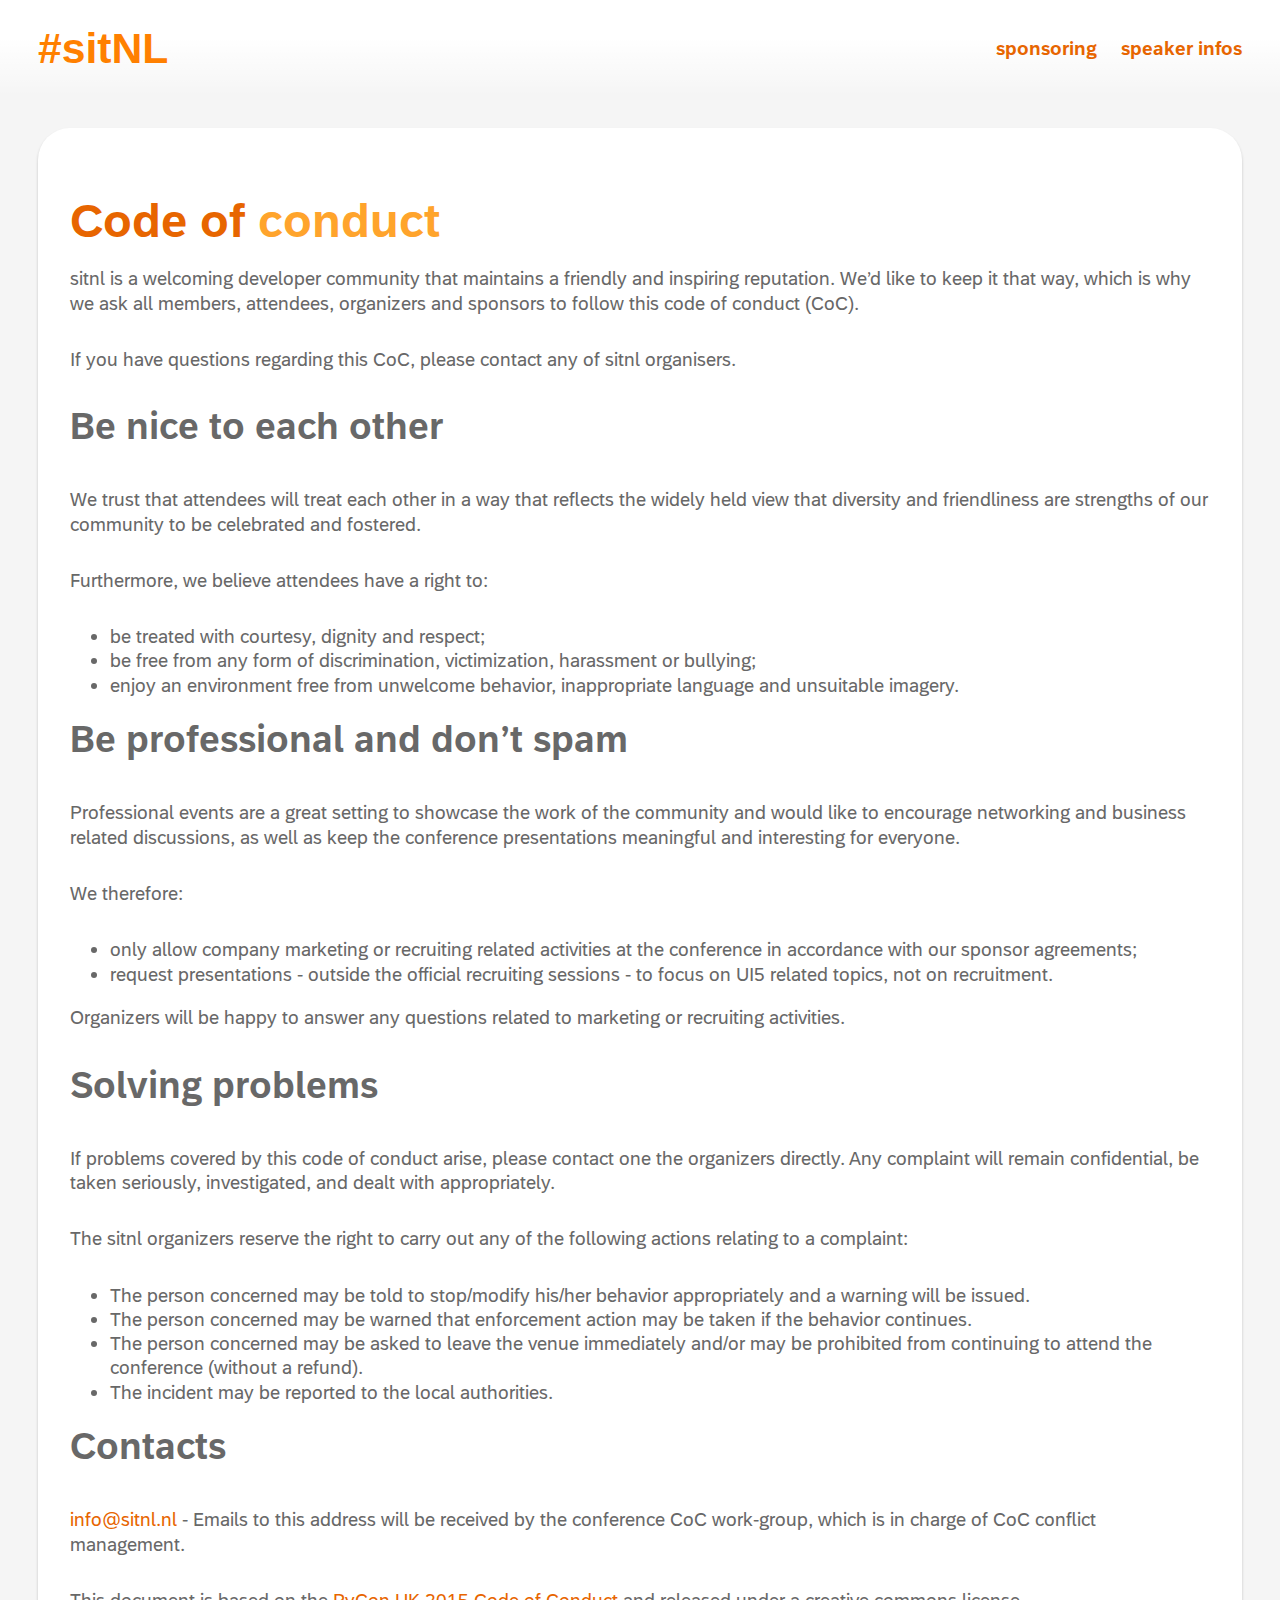
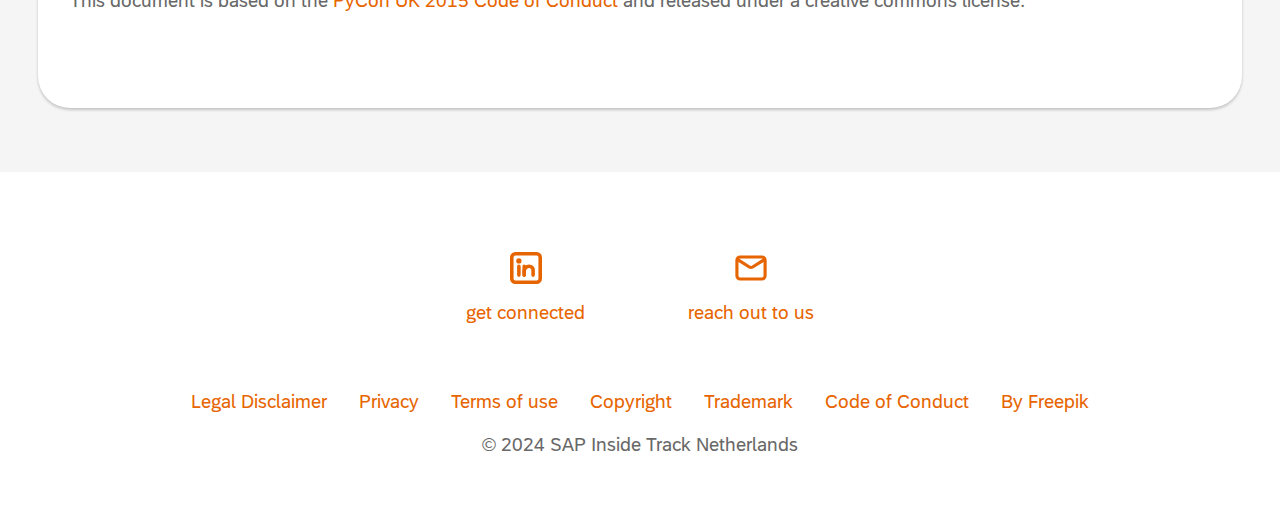
==== codeofconduct.html @ f1d2499f "Initial #sitNL version" ====
<!DOCTYPE html>
<html lang="en">

<head>
  <meta charset="utf-8" />
  <meta name="viewport" content="width=device-width, initial-scale=1" />
  <title>Code of Conduct - SAP Inside Track Netherlands 2024</title>
  <meta name="description"
    content="#sitNL is a Dutch community event where SAP users and enthusiasts gather to share knowledge and experiences about SAP technologies" />
  <meta name="keywords"
    content="sap, technology, development, bi, data management, integration, extensions, datasphere, sap build, abap, cap, ui5" />
  <meta name="robots" content="index, follow" />
  <meta name="author" content="SAP SE" />
  <meta property="twitter:card" content="summary" />
  <meta property="twitter:url" content="https://sitnl.nl/" />
  <meta property="twitter:title" content="SAP Inside Track Netherlands 2024" />
  <meta property="twitter:description"
    content="#sitNL is a Dutch community event where SAP users and enthusiasts gather to share knowledge and experiences about SAP technologies" />
  <meta property="twitter:image" content="https://sitnl.nl/images/share.png" />
  <meta property="og:title" content="#sitNL - November 16th, 2024" />
  <meta property="og:description"
    content="#sitNL is a Dutch community event where SAP users and enthusiasts gather to share knowledge and experiences about SAP technologies" />
  <meta property="og:image" content="https://sitnl.nl/images/share.png" />
  <link rel="apple-touch-icon" href="images/apple-touch-icon.png" />
  <link rel="icon" type="image/svg+xml" href="images/logo.svg" />
  <link rel="icon" sizes="any" href="images/android-chrome-192x192.png" />

  <link rel="stylesheet" href="./css/common.css" />
  <link rel="stylesheet" href="./css/modules.css" />
</head>

<body>
  <header class="sitnl-site-head sitnl-site-head--collapsed">
    <div class="sitnl-wrap">
      <nav class="sitnl-nav" aria-label="Main navigation">
        <ul>
          <li>
            <a href="index.html" class="" aria-label="Home">
              <span class="sr-only">Link to Home Page</span>
              <svg xmlns="http://www.w3.org/2000/svg" fill="none" class="sitnl-logo" viewBox="0 0 195 48" aria-hidden="true">
                <text style="fill: rgb(255, 128, 0); font-family: Arial, sans-serif; font-size: 64px; font-weight: 700; white-space: pre;" x="0" y="46.871">#sitNL</text>
              </svg>
            </a>
          </li>
          <li>
            <a href="sponsors.html">sponsoring</a>
          </li>
          <li>
            <a href="speakerinfo.html">speaker infos</a>
          </li>
        </ul>
      </nav>

    </div>
  </header>

  <main>
    <article>
      <div class="sitnl-wrap">
        <div class="sitnl-box sitnl-box--text">
          <h2>
            <span>Code of</span> conduct
          </h2>

          <p>sitnl is a welcoming developer community that maintains a friendly and inspiring reputation.
            We’d like to keep it that way, which is why we ask all members, attendees, organizers and sponsors
            to follow this code of conduct (CoC).</p>

          <p>If you have questions regarding this CoC, please contact any of sitnl organisers.</p>

          <h3>Be nice to each other</h3>

          <p>We trust that attendees will treat each other in a way that reflects the widely held view that diversity and
            friendliness are strengths of our community to be celebrated and fostered.</p>

          <p>Furthermore, we believe attendees have a right to:</p>

          <ul>
            <li>be treated with courtesy, dignity and respect;</li>
            <li>be free from any form of discrimination, victimization, harassment or bullying;</li>
            <li>enjoy an environment free from unwelcome behavior, inappropriate language and unsuitable imagery.</li>
          </ul>

          <h3>Be professional and don’t spam</h3>

          <p>Professional events are a great setting to showcase the work of the community and would like to encourage
            networking and business related discussions, as well as keep the conference presentations meaningful and
            interesting for everyone.</p>

          <p>We therefore:</p>

          <ul>
            <li>only allow company marketing or recruiting related activities at the conference in accordance with our sponsor agreements;</li>
            <li>request presentations - outside the official recruiting sessions - to focus on UI5 related topics, not on recruitment.</li>
          </ul>

          <p>Organizers will be happy to answer any questions related to marketing or recruiting activities.</p>

          <h3>Solving problems</h3>

          <p>If problems covered by this code of conduct arise, please contact one the organizers directly. Any complaint
            will remain confidential, be taken seriously, investigated, and dealt with appropriately.</p>

          <p>The sitnl organizers reserve the right to carry out any of the following actions relating to a
            complaint:</p>

          <ul>
            <li>
              The person concerned may be told to stop/modify his/her behavior appropriately and a warning will be issued.
            </li>
            <li>
              The person concerned may be warned that enforcement action may be taken if the behavior continues.
            </li>
            <li>
              The person concerned may be asked to leave the venue immediately and/or may be prohibited from continuing to attend the conference (without a refund).
            </li>
            <li>
              The incident may be reported to the local authorities.
            </li>
          </ul>

          <h3>Contacts</h3>

          <p><a href="mailto:info@sitnl.nl?subject=[sitnl 2024] CoC Question" class="sitnl-dark-bgrd__link" rel="noopener noreferrer">info@sitnl.nl</a>
              - Emails to this address will be received by the conference CoC work-group, which is in
            charge of CoC conflict management.</p>

          <p>This document is based on the <a href="https://web.archive.org/web/20150515012345/http://www.pyconuk.org/codeofconduct" class="sitnl-dark-bgrd__link" target="_blank" rel="noopener noreferrer">PyCon UK 2015 Code of Conduct</a> and released under a creative commons license.</p>

        </div>
      </div>
    </article>
  </main>

  <footer>
    <div class="sitnl-wrap">

      <ul class="sitnl-social-links">
        <li>
          <a href="https://www.linkedin.com/company/openui5/" target="_blank" hreflang="en" rel="noopener noreferrer">
            <svg class="icon" aria-hidden="true">
              <use xlink:href="images/icons/sprite.svg#linkedin"></use>
            </svg>
            get connected
          </a>
        </li>

        <li>
          <a href="mailto:openui5@sap.com?subject=[sitnl 2024] Question" target="_blank" rel="noopener noreferrer">
            <svg class="icon" aria-hidden="true">
              <use xlink:href="images/icons/sprite.svg#mail"></use>
            </svg>
            reach out to us
          </a>
        </li>
      </ul>

      <div class="sitnl-footer-container">
        <div class="sitnl-links-container">
          <a href="https://www.sap.com/impressum" rel="noopener noreferrer" target="_blank"
            hreflang="en">Legal Disclaimer</a>
          <a href="https://docs.github.com/en/site-policy/privacy-policies/github-general-privacy-statement" rel="noopener noreferrer" target="_blank"
            hreflang="en" title="This site is hosted by GitHub Pages. Please see the GitHub Privacy Statement for any information how GitHub processes your personal data.">Privacy</a>
          <a href="https://www.sap.com/terms-of-use" rel="noopener noreferrer" target="_blank"
            hreflang="en">Terms of use</a>
          <a href="https://www.sap.com/copyright" rel="noopener noreferrer" target="_blank"
            hreflang="en">Copyright</a>
          <a href="https://www.sap.com/trademark" rel="noopener noreferrer" target="_blank"
            hreflang="en">Trademark</a>
          <a href="codeofconduct.html" rel="noopener noreferrer" target="_blank" hreflang="en">Code of Conduct</a>
          <a href="credits.html" >By Freepik</a>
        </div>
        <p class="copyright">© 2024 SAP Inside Track Netherlands</p>
      </div>
    </div>
  </footer>
</body>

</html>
---- css/common.css ----
:root {
  --background-color: #F5F5F5;
  --brand-color: #ffa42c;
  --brand-color-alt: #e76500; /* #FF741A */
  --dark-brand-color: #242424;
  --text-color: #686868;
  --white: #fff;
  --sucess-color: #30914c;
  --code-connect-color: #3B4673;
  --logo-color: #646363;
  --badge-color: #FFEE9E;

  --type-0: clamp(1rem, 0.9286rem + 0.3571vw, 1.25rem);
  --type-1: clamp(1.2rem, 1.0964rem + 0.5179vw, 1.5625rem);
  --type-2: clamp(1.44rem, 1.2934rem + 0.733vw, 1.9531rem);
  --type-3: clamp(1.7281rem, 1.5244rem + 1.0188vw, 2.4413rem);
  --type-4: clamp(2.0738rem, 1.7943rem + 1.3973vw, 3.0519rem);
  --type-5: clamp(2.5rem, 2.1786rem + 2.6071vw, 6.125rem);
}

@media (prefers-reduced-motion: reduce) {
  *:not(svg, path) {
    animation: none !important;
    transition: none !important;
    transform: none !important;
  }
}

@media (prefers-reduced-motion: no-preference) {
  html {
    scroll-behavior: smooth;
  }
}

@font-face {
  font-family: "72";
  src: url("../fonts/72-Light.woff2") format("woff2");
  font-weight: 300;
  font-style: normal;
  font-display: swap;
}

@font-face {
  font-family: "72";
  src: url("../fonts/72-Regular.woff2") format("woff2");
  font-weight: normal;
  font-style: normal;
  font-display: swap;
}

@font-face {
  font-family: "72";
  src: url("../fonts/72-Bold.woff2") format("woff2");
  font-weight: 700;
  font-style: normal;
  font-display: swap;
}

@font-face {
  font-family: "72";
  src: url("../fonts/72-Black.woff2") format("woff2");
  font-weight: 900;
  font-style: normal;
  font-display: swap;
}

/* Document
 * ========================================================================== */
/**
 * 1. Correct the line height in all browsers.
 * 2. Prevent adjustments of font size after orientation changes in
 *    IE on Windows Phone and in iOS.
 */
 html {
  line-height: 1.25; /* 1 */
  -ms-text-size-adjust: 100%; /* 2 */
  -webkit-text-size-adjust: 100%; /* 2 */
}
/* Sections
 * ========================================================================== */
/**
 * Correct the font size and margin on `h1` elements within `section` and
 * `article` contexts in Chrome, Edge, Firefox, and Safari.
 */
h1 {
  font-size: 2em;
  margin-block: 0.67em;
  margin-inline: 0;
}
/* Grouping content
 * ========================================================================== */
/**
 * Remove the margin on nested lists in Chrome, Edge, IE, and Safari.
 */
dl dl,
dl ol,
dl ul,
ol dl,
ul dl {
  margin: 0;
}
/**
 * Remove the margin on nested lists in Edge 18- and IE.
 */
ol ol,
ol ul,
ul ol,
ul ul {
  margin: 0;
}
/**
 * 1. Add the correct box sizing in Firefox.
 * 2. Correct the inheritance of border color in Firefox.
 * 3. Show the overflow in Edge 18- and IE.
 */
hr {
  box-sizing: content-box; /* 1 */
  color: inherit; /* 2 */
  height: 0; /* 1 */
  overflow: visible; /* 3 */
}
/**
 * Add the correct display in IE.
 */
main {
  display: block;
}
/**
 * 1. Correct the inheritance and scaling of font size in all browsers.
 * 2. Correct the odd `em` font sizing in all browsers.
 */
pre {
  font-family: monospace, monospace; /* 1 */
  font-size: 1em; /* 2 */
}
address {
  font-style: normal;
}
/* Text-level semantics
 * ========================================================================== */
/**
 * Add the correct text decoration in Edge 18-, IE, and Safari.
 */
abbr[title] {
  text-decoration: underline;
  -webkit-text-decoration: underline dotted;
          text-decoration: underline dotted;
}
ins {
  text-decoration: none;
}
/**
 * Add the correct font weight in Chrome, Edge, and Safari.
 */
b,
strong {
  font-weight: bolder;
}
/**
 * 1. Correct the inheritance and scaling of font size in all browsers.
 * 2. Correct the odd `em` font sizing in all browsers.
 */
code,
kbd,
samp {
  font-family: monospace, monospace; /* 1 */
  font-size: 1em; /* 2 */
}
/**
 * Add the correct font size in all browsers.
 */
small {
  font-size: 80%;
}
/* Embedded content
 * ========================================================================== */
/**
 * Hide the overflow in IE.
 */
svg:not(:root) {
  overflow: hidden;
  vertical-align: middle;
}
/* Tabular data
 * ========================================================================== */
/**
 * 1. Correct table border color inheritance in all Chrome, Edge, and Safari.
 * 2. Remove text indentation from table contents in Chrome, Edge, and Safari.
 */
table {
  border-color: inherit; /* 1 */
  text-indent: 0; /* 2 */
}
/* Forms
 * ========================================================================== */
/**
 * Remove the margin on controls in Safari.
 */
button,
input,
select {
  margin: 0;
  font-family: "72", sans-serif;
}
/**
 * 1. Show the overflow in IE.
 * 2. Remove the inheritance of text transform in Edge 18-, Firefox, and IE.
 */
button {
  overflow: visible; /* 1 */
  text-transform: none; /* 2 */
}
/**
 * Correct the inability to style buttons in iOS and Safari.
 */
button,
[type="button"],
[type="reset"],
[type="submit"] {
  -webkit-appearance: button;
}
/**
 * Correct the padding in Firefox.
 */
fieldset {
  padding: 0;
}
/**
 * Show the overflow in Edge 18- and IE.
 */
input {
  overflow: visible;
}
/**
 * 1. Correct the text wrapping in Edge 18- and IE.
 * 2. Correct the color inheritance from `fieldset` elements in IE.
 */
legend {
  box-sizing: border-box; /* 1 */
  color: inherit; /* 2 */
  display: table; /* 1 */
  max-width: 100%; /* 1 */
  white-space: normal; /* 1 */
}
/**
 * 1. Add the correct display in Edge 18- and IE.
 * 2. Add the correct vertical alignment in Chrome, Edge, and Firefox.
 */
progress {
  display: inline-block; /* 1 */
  vertical-align: baseline; /* 2 */
}
/**
 * Remove the inheritance of text transform in Firefox.
 */
select {
  text-transform: none;
}
/**
 * 1. Remove the margin in Firefox and Safari.
 * 2. Remove the default vertical scrollbar in IE.
 */
textarea {
  margin: 0; /* 1 */
  overflow: auto; /* 2 */
}
/**
 * 1. Correct the odd appearance in Chrome, Edge, and Safari.
 * 2. Correct the outline style in Safari.
 */
[type="search"] {
  -webkit-appearance: textfield; /* 1 */
  outline-offset: -2px; /* 2 */
}
/**
 * Correct the cursor style of increment and decrement buttons in Safari.
 */
::-webkit-inner-spin-button,
::-webkit-outer-spin-button {
  height: auto;
}
/**
 * Correct the text style of placeholders in Chrome, Edge, and Safari.
 */
::-webkit-input-placeholder {
  color: inherit;
  opacity: 0.54;
}
/**
 * Remove the inner padding in Chrome, Edge, and Safari on macOS.
 */
::-webkit-search-decoration {
  -webkit-appearance: none;
}
/**
 * 1. Correct the inability to style upload buttons in iOS and Safari.
 * 2. Change font properties to `inherit` in Safari.
 */
::-webkit-file-upload-button {
  -webkit-appearance: button; /* 1 */
  font: inherit; /* 2 */
}
/**
 * Remove the inner border and padding of focus outlines in Firefox.
 */
::-moz-focus-inner {
  border-style: none;
  padding: 0;
}
/**
 * Restore the focus outline styles unset by the previous rule in Firefox.
 */
:-moz-focusring {
  outline: 1px dotted ButtonText;
}
/**
 * Remove the additional :invalid styles in Firefox.
 */
:-moz-ui-invalid {
  box-shadow: none;
}
/*
 * Add the correct styles in Edge 18-, IE, and Safari.
 */
dialog {
  background-color: white;
  border: solid;
  color: black;
  display: block;
  height: fit-content;
  left: 0;
  margin: auto;
  padding-block: 1rem;
  padding-inline: 1rem;
  position: absolute;
  right: 0;
  width: fit-content;
}
dialog:not([open]) {
  display: none;
}
/*
 * Add the correct display in all browsers.
 */
summary {
  display: list-item;
}

p {
  margin-block-end: 1rem;
  font-size: var(--type-0);
}

*,
*:after,
*:before {
  box-sizing: border-box;
}

html {
  -webkit-tap-highlight-color: rgba(255, 255, 255, 0.1);
  -webkit-font-smoothing: antialiased;
  -moz-osx-font-smoothing: grayscale;
}

body {
  overflow-x: hidden;
  font-family: "72", Arial, Helvetica, sans-serif;
  margin: 0;
  position: relative;
  color: var(--text-color);
  background: var(--background-color);
}

body::before {
  content: "";
  position: absolute;
  top: 0;
  bottom: 0;
  left: 50%;
  transform: translateX(-50%);
  max-width: 1440px;
  width: 100%;
  /* background: transparent url(../images/phoenix-outlines.svg) 50% -150px no-repeat; */
  background-size: 200%;
  z-index: -1;
}

@media only screen and (min-width: 768px) {
  body::before {
    background-size: contain;
  }
}

@media only screen and (orientation: landscape), (orientation: portrait) {
  html {
    -webkit-text-size-adjust: 100%;
    -ms-text-size-adjust: 100%;
  }
}

.sr-only:not(:active) {
  clip: rect(0 0 0 0);
  -webkit-clip-path: inset(50%);
  clip-path: inset(50%);
  height: 1px;
  overflow: hidden;
  position: absolute;
  white-space: nowrap;
  width: 1px;
}

/* --------------------------- Typography ---------------------------  */
h1 {
  font-size: var(--type-5);
  font-weight: 900;
  color: var(--brand-color-alt);
  text-align: center;
  margin-block-end: 1rem;
}

h1 small {
  color: var(--brand-color);
  font-weight: 400;
}

h2 {
  font-size: var(--type-4);
  font-weight: 700;
  margin-block-start: 0;
  margin-block-end: 1rem;
}

.emphasized {
  font-size: var(--type-4);
  font-weight: 900;
  text-align: center;
  color: var(--brand-color-alt);
}

h3 {
  font-size: var(--type-3);
  font-weight: 700;
  margin-block-start: 0;
}

h4 {
  font-size: var(--type-2);
  font-weight: 700;
  margin-block-start: 0;
  margin-block-end: 1.1rem;
}

h5 {
  font-size: var(--type-1);
  font-weight: 400;
  margin-block-start: 0;
}

ul {
  font-size: var(--type-0);
}

/* ---------------------- Interactive Elements ---------------------------  */
a {
  text-decoration: none;
  font-size: var(--type-0);
  color: var(--brand-color-alt);
  transition: all 0.3s ease-in-out;
}

a:is(:hover) {
  color: var(--brand-color);
  text-decoration: underline;
  text-decoration-color: var(--brand-color-alt);
  text-decoration-thickness: 1px;
  text-underline-offset: 3px;
}

a:not(.sitnl-btn):is(:focus, .active, .active:hover) {
  outline: none;
  color: var(--brand-color);
  text-decoration: underline;
  text-decoration-color: var(--brand-color-alt);
  text-decoration-thickness: 2px;
  text-underline-offset: 3px;
}

a:is(.active) {
  text-decoration-color: var(--brand-color);
}

.sitnl-btn {
  display: inline-block;
  padding-block: 1.125rem;
  padding-inline: 3.125rem;
  background-image: linear-gradient(45deg, var(--brand-color-alt), var(--brand-color));
  border-radius: 2rem;
  color: var(--white);
  border: 0;
  font-size: var(--type-0);
  font-weight: 700;
  text-decoration: none;
  cursor: pointer;
  transition: all .2s ease-in-out;
  line-height: 1;
  box-shadow: 0 2px 3px rgba(0, 0, 0, .2);
}

.sitnl-btn-clean {
  background-color: var(--white);
  background-image: none;
  box-shadow: inset 0 0 0 3px var(--brand-color-alt), 0 2px 3px rgba(0, 0, 0, .2);
  color: var(--brand-color-alt);
}

.sitnl-btn:is(:hover, :focus) {
  background-image: linear-gradient(15deg, var(--brand-color-alt), var(--brand-color));
  color: var(--white);
  box-shadow: 0 2px 8px rgba(0, 0, 0, .4), 0 2px 3px rgba(0, 0, 0, .2);
  outline: none;
  text-decoration: none;
}

.sitnl-btn-clean:is(:hover, :focus) {
  background-image: none;
  color: var(--brand-color);
  box-shadow: inset 0 0 0 3px var(--brand-color), 0 2px 8px rgba(0, 0, 0, .4), 0 2px 3px rgba(0, 0, 0, .2);
}

.sitnl-btn:is(:focus) {
  outline: 2px solid var(--brand-color-alt);
  outline-offset: 3px;
  text-decoration: none;
}

.sitnl-btn .icon {
  width: 1.5rem;
  height: 1.5rem;
  display: inline-block;
  margin-inline-end: .5rem;
  transform: translateY(-1px);
  color: inherit;
}

/* ------------------------ Main Navigation ---------------------------  */
.sitnl-nav ul {
  list-style: none;
  padding: 0;
  margin: 0;
  display: flex;
  flex-wrap: wrap;
  flex-direction: row;
  align-items: center;
  justify-content: center;
  gap: 1.5rem;
}

.sitnl-nav li:first-child {
  flex: 1 0 100%
}

.sitnl-nav li:first-child a {
  justify-content: center;
}

@media only screen and (min-width: 768px) {
  .sitnl-nav li:first-child {
    flex: 0 0 auto;
    margin-inline-end: auto;
  }

  .sitnl-nav li:first-child a {
    justify-content: flex-start;
  }
}

.sitnl-nav a:not(.sitnl-header-link) {
  font-weight: 700;
  font-size: var(--type-0);
  white-space: nowrap;
}

.sitnl-header-link {
  display: block;
}

.sitnl-logo {
  width: 130px;
}

/* ----------------------- Structure Contents ---------------------------  */
main {
  position: relative;
  padding-block-end: 2rem;
}

article {
  min-height: 75vh;
}

.sitnl-wrap {
  max-width: 1440px;
  margin-block: 0;
  margin-inline: auto;
  padding-block: 2rem;
  padding-inline: 3vw;
}

.sitnl-grid-wrap {
  display: grid;
  grid-template-columns: repeat(auto-fill, minmax(21rem, 1fr));
  gap: 2rem;
}

.sitnl-grid-wrap--split {
  grid-template-columns: repeat(auto-fill, minmax(100%, 1fr));
  gap: 4rem;
}

.sitnl-box {
  background: var(--white);
  padding-block: clamp(2rem, 5vw, 4rem);
  padding-inline: 2rem;
  border-radius: 2rem;
  box-shadow: 0 2px 3px rgba(0, 0, 0, .2);
}

.sitnl-box-flex {
  display: flex;
  flex-wrap: nowrap;
  flex-direction: column-reverse;
  align-items: center;
  justify-content: space-between;
}

.sitnl-box-flex .sitnl-illustration {
  display: none;
}

.sitnl-box-flex-inverted {
  flex-direction: column-reverse;
}

.sitnl-box-flex-column {
  flex-direction: column;
  padding-inline: 4rem;
}

.sitnl-box-flex-column-center {
  gap: 3rem;
  flex-direction: column;
  justify-content: center;
}

.sitnl-box--text {
  text-align: left;
}

.sitnl-box h2 {
  color: var(--brand-color);
}

.sitnl-box h2 span {
  color: var(--brand-color-alt);
}

.sitnl-illustration {
  max-width: 20%;
}

.sitnl-illustration-float {
  float: right;
  margin-inline-start: 3rem;
  margin-block-end: 2rem;
}

.sitnl-box p {
  margin-block: 3rem;
}

.sitnl-box--text p {
  width: auto;
  margin: 0;
  margin-block-end: 2rem;
}

.contents {
  flex-basis: 80%;
}

@media only screen and (min-width: 768px) {

  .sitnl-box-flex .sitnl-illustration {
    display: block;
  }

  .sitnl-box-flex {
    flex-wrap: nowrap;
    flex-direction: row;
    justify-content: space-around;
  }

  .sitnl-grid-wrap--split {
    grid-template-columns: repeat(auto-fill, minmax(28rem, 1fr));
    gap: 4rem;
  }

  .sitnl-box-flex-inverted {
    flex-direction: row-reverse;
  }

  .sitnl-box-flex-column-center {
    flex-direction: column;
  }

  .sitnl-box-flex-column {
    flex-direction: column;
    padding-inline: 2rem;
  }

  .sitnl-box-flex-column .sitnl-illustration {
    align-self: flex-end;
  }

  .contents {
    flex-basis: 60%;
  }
}

/* --------------------------- Main Contents ---------------------------  */
.sitnl-site-head {
  /* min-height: 40rem; */
  position: relative;
  background: linear-gradient(to bottom, var(--white) 20%, rgba(255,255,255,.0));
  text-align: center;
}

/* @media only screen and (min-width: 768px) {
  .sitnl-site-head {
    min-height: 60rem;
  }
} */

.sitnl-site-head .sitnl-wrap {
  overflow: hidden;
  position: relative;
  z-index: 2;
}

.sitnl-site-head--collapsed {
  min-height: 0;
  background: linear-gradient(to bottom, var(--white) 40%, rgba(255,255,255,.0));
}

.sitnl-site-head h1 {
  margin-block-start: 4rem;
  margin-block-end: 0;
}

.sitnl-site-head h1 em {
  font-style: normal;
  position: relative;
  display: inline-block;
  z-index: 1;
}

.sitnl-site-head h1 em::after {
  content:"";
  position: absolute;
  top: 70%;
  height: 1rem;
  background: var(--brand-color);
  opacity: .7;
  left: -2px;
  right: -2px;
  z-index: -1;
}

.sitnl-subline {
  margin: 0;
  color: var(--brand-color-alt);
  font-weight: 700;
  font-size: var(--type-2);
}

.sitnl-subline .icon {
  width: 2rem;
  height: 2rem;
  stroke: var(--brand-color-alt);
  stroke-width: 2px;
}

.sitnl-site-head h2 {
  color: var(--brand-color-alt);
  margin-block-start: -9rem;
  padding-block-start: 2rem;
  text-align: center;
  position: relative;
}

.sitnl-site-head h2 span {
  display: block;
  margin: auto;
}

.sitnl-site-head h2 span:last-of-type {
  margin-block-start: 5rem;
}

.sitnl-header-registration.open h2 span:last-of-type {
  margin-block-start: 3rem;
}

.sitnl-site-head h2 em {
  font-style: normal;
  position: relative;
  display: inline-block;
  z-index: 1;
}

.sitnl-site-head h2 em::after {
  content:"";
  position: absolute;
  top: 68%;
  height: .6rem;
  background: var(--brand-color);
  opacity: .8;
  left: -2px;
  right: -2px;
  z-index: -1;
}

.sitnl-site-head h2 .icon {
  width: 2rem;
  height: 2rem;
  stroke: var(--brand-color-alt);
  stroke-width: 2px;
}

.sitnl-site-head p {
  z-index: 2;
  position: relative;
  margin-block-start: 0;
}

.sitnl-site-head-img {
  border-radius: 2rem;
  position: relative;
  max-width: 70vw;
  margin-inline: auto;
  margin-block: 2rem 3rem;
  z-index: 0;
  display: block;
}

@media only screen and (min-width: 768px) {
  .sitnl-site-head-img {
    max-width: 70%;
  }
}

.sitnl-site-head-cta .sitnl-btn {
  margin-inline: .5rem;
  margin-block: .5rem;
  min-width: min-content;
}

.sitnl-livestream-player {
  margin-block: 3rem 4rem;
  width: 70%;
  aspect-ratio: 16 / 9;
  height: auto;
  box-shadow: 0 2px 3px rgba(0, 0, 0, .2)
}

 /*
.sitnl-site-head-illustrative {
  border-bottom: 10rem solid #CC7400;
  margin-block-end: -6rem;
  position: relative;
}

.sitnl-site-head-illustrative .sitnl-wrap {
  height: auto;
  padding-block-end: 0;
}

.sitnl-header-registration {
  min-height: 24rem;
  display: block;
  flex-direction: column;
  justify-content: center;
  position: relative;
  bottom: -10rem;
  left: 0;
  right: 0;
  top: auto;
  background: transparent url(../images/door-closed.svg) 50% 100% no-repeat;
}

.sitnl-header-registration.open {
  background-image: url(../images/door-open.svg);
  background-size: 130% 100%;
}

.sitnl-header-registration.open .sitnl-btn {
  width: max-content;
  margin: 2rem auto;
}

@media only screen and (min-width: 768px) {
  .sitnl-site-head-illustrative .sitnl-wrap {
    height: 19rem;
  }

  .sitnl-header-registration.open {
    background-size: 100% 95%;
  }

  .sitnl-header-registration {
    background-size: auto;
    position: absolute;
    top: 20rem;
    display: flex;
  }

  .sitnl-site-head h2 {
    margin-block-start: -8rem;
    padding-block-start: 0;
  }

  .sitnl-site-head h2 span:last-of-type {
    margin-block-start: 10rem;
  }
}

@media only screen and (min-width: 1024px) {
  .sitnl-header-registration.open {
    background-size: auto;
  }
} */

/* ---------------------------- Calendars -----------------------------  */
.sitnl-calendars-list {
  list-style: none;
  gap: 0.75rem;
  display: flex;
  flex-wrap: wrap;
  padding-inline: 0;
  margin-block-start: 2rem;
  margin-block-end: 0;
  justify-content: center;
  width: max-content;
}

.sitnl-calendars-list a {
  gap: 0.25rem;
  display: flex;
  text-align: center;
  align-items: center;
}

.sitnl-calendars-list img {
  display: none;
}

@media only screen and (min-width: 500px) {
  .sitnl-calendars-list img {
    display: inline-block;
  }
}

@media only screen and (min-width: 768px) {
  .sitnl-calendars-list {
    gap: 2rem;
  }
}

/* ------------------------------ Teaser -------------------------------  */
.sitnl-teaser {
  background: var(--white);
  padding-block: 2rem;
  padding-inline: 2rem;
  border-radius: 2rem;
  box-shadow: 0 2px 3px rgba(0, 0, 0, .2);
}

.sitnl-teaser .icon {
  width: 3rem;
  height: 3rem;
}

.sitnl-teaser p {
  margin-block-end: 0;
}

.sitnl-teaser-img {
  float: right;
  max-width: 140px;
}

/* ------------------------ Newsletter section -------------------------  */
.sitnl-social-links {
  gap: 8vw;
  display: flex;
  padding-inline: 0;
  margin-block: 3rem 4rem;
  margin-inline: auto;
  list-style-type: none;
  justify-content: center;
}

.sitnl-social-links a {
  gap: 1rem;
  display: flex;
  align-items: center;
  text-align: center;
  flex-direction: column;
}

.sitnl-social-links svg {
  width: 2rem;
  height: 2rem;
}

@media only screen and (min-width: 768px) {
  .sitnl-newsletter p {
    width: 50%;
  }
}

/* ------------------------- Social Sharing ----------------------------  */
.social-share {
  list-style: none;
  gap: 8vw;
  display: flex;
  padding-inline: 0;
  margin-block: 5rem 2rem;
  margin-inline: auto;
  justify-content: center;
}

.social-share svg {
  width: 2rem;
  height: 2rem;
}

@media only screen and (min-width: 768px) {
  .social-share {
    gap: 4vw;
  }
}

/* ------------------------- Sponsors Section -------------------------  */

.sitnl-sponsors {

}

.sitnl-sponsors-cta {
  text-align: center;
  padding-block-start: 4rem;
}

.sitnl-sponsors-logos {
  display: flex;
  gap: 4rem;
  flex-direction: row;
  flex-wrap: wrap;
  justify-content: center;
  align-items: center;
  margin-block-end: 2rem;
}

.sitnl-sponsors ul {
  margin: 0;
  padding: 0;
  list-style-type: none;
}

.sitnl-sponsors a {
  display: block;
}

.sitnl-sponsors svg,
.sitnl-sponsors picture {
  width: clamp(14rem, 15vw, 18rem);
  fill: var(--logo-color);
  color: var(--logo-color);
  display: block;
  height: 4rem;
}

.sitnl-sponsors picture img {
  max-height: 4rem;
  display: block;
  margin: auto;
}

svg.neptune {
  width: clamp(20rem, 15vw, 28rem);
}

svg.agilita {
  fill: #272525;
}

svg.cbs {
  max-width: 16rem;
  fill: #000;
}

svg.asbrucon {
  fill: #000;
}

#jssoft {
  --js-color-1: #878887;
  --js-color-2: #333366;
}

#neptune {
  --neptune-color-0: #38102a;
  --neptune-color-1: #ff9e33;
}

#integrtr {
  --integrtr-color-1: #424241;
  --integrtr-color-2: #000;
}

/* ---------------------------- Site Footer ----------------------------  */
footer {
  background: var(--white);
  color: var(--textColor);
}

.sap-logo {
  fill: #008fd3;
}

.sitnl-footer-container {
  display: flex;
  flex-wrap: wrap;
  align-items: flex-start;
  justify-content: space-between;
}

.sitnl-footer-container p {
  text-wrap: wrap;
  order: 3;
  flex-basis: 100%;
  text-align: center;
}

.sitnl-links-container {
  gap: 1rem 2rem;
  order: 3;
  width: 100%;
  display: flex;
  justify-content: center;
  white-space: nowrap;
  flex-wrap: wrap;
  flex: 1 0 0;
}

@media only screen and (min-width: 768px) {

  .sitnl-links-container {
    order: 2;
  }
}

/* ---------------------------- misc ----------------------------  */

.credits {
  text-align: center;
  padding-block: clamp(3rem, 9vw, 10rem);
}

.credits h4 {
  color: var(--brand-color-alt);
}

/* ---------------------------- Dark Mode ----------------------------  */
@media (prefers-color-scheme: dark) {
  :root {
    --background-color: var(--dark-brand-color);
    --white: #1a1a1a;
    --text-color: #fff;
    --code-connect-color: #688fb7;
    --logo-color: #fff;
  }

  body::before {
    opacity: .2;
  }

  svg.agilita,
  svg.cbs,
  svg.asbrucon {
    fill: var(--logo-color);
  }

  #jssoft {
    --js-color-1: var(--logo-color);
    --js-color-2: var(--logo-color);
  }

  #neptune {
    --neptune-color-0: #fff;
    --neptune-color-1: #ff9e33;
  }

  #integrtr {
    --integrtr-color-1: #fff;
    --integrtr-color-2: #fff;
  }

  .sitnl-site-head {
    background-image: linear-gradient(to bottom, rgba(50, 50, 50, 1), rgba(255,255,255,.0))
  }

  .sitnl-btn,
  .sitnl-btn:is(:hover,:focus) {
    color: var(--text-color);
  }

  p.sitnl-agenda-slot-speakers {
    color: var(--text-color);
  }
}
---- css/modules.css ----
@import url("modules/_sponsors.css");
@import url("modules/_newsletter.css");
@import url("modules/_code-connect.css");
@import url("modules/_people.css");
@import url("modules/_location.css");
@import url("modules/_speakers.css");
@import url("modules/_tito.css");
@import url("modules/_agenda.css");
@import url("modules/_agenda-modal.css");
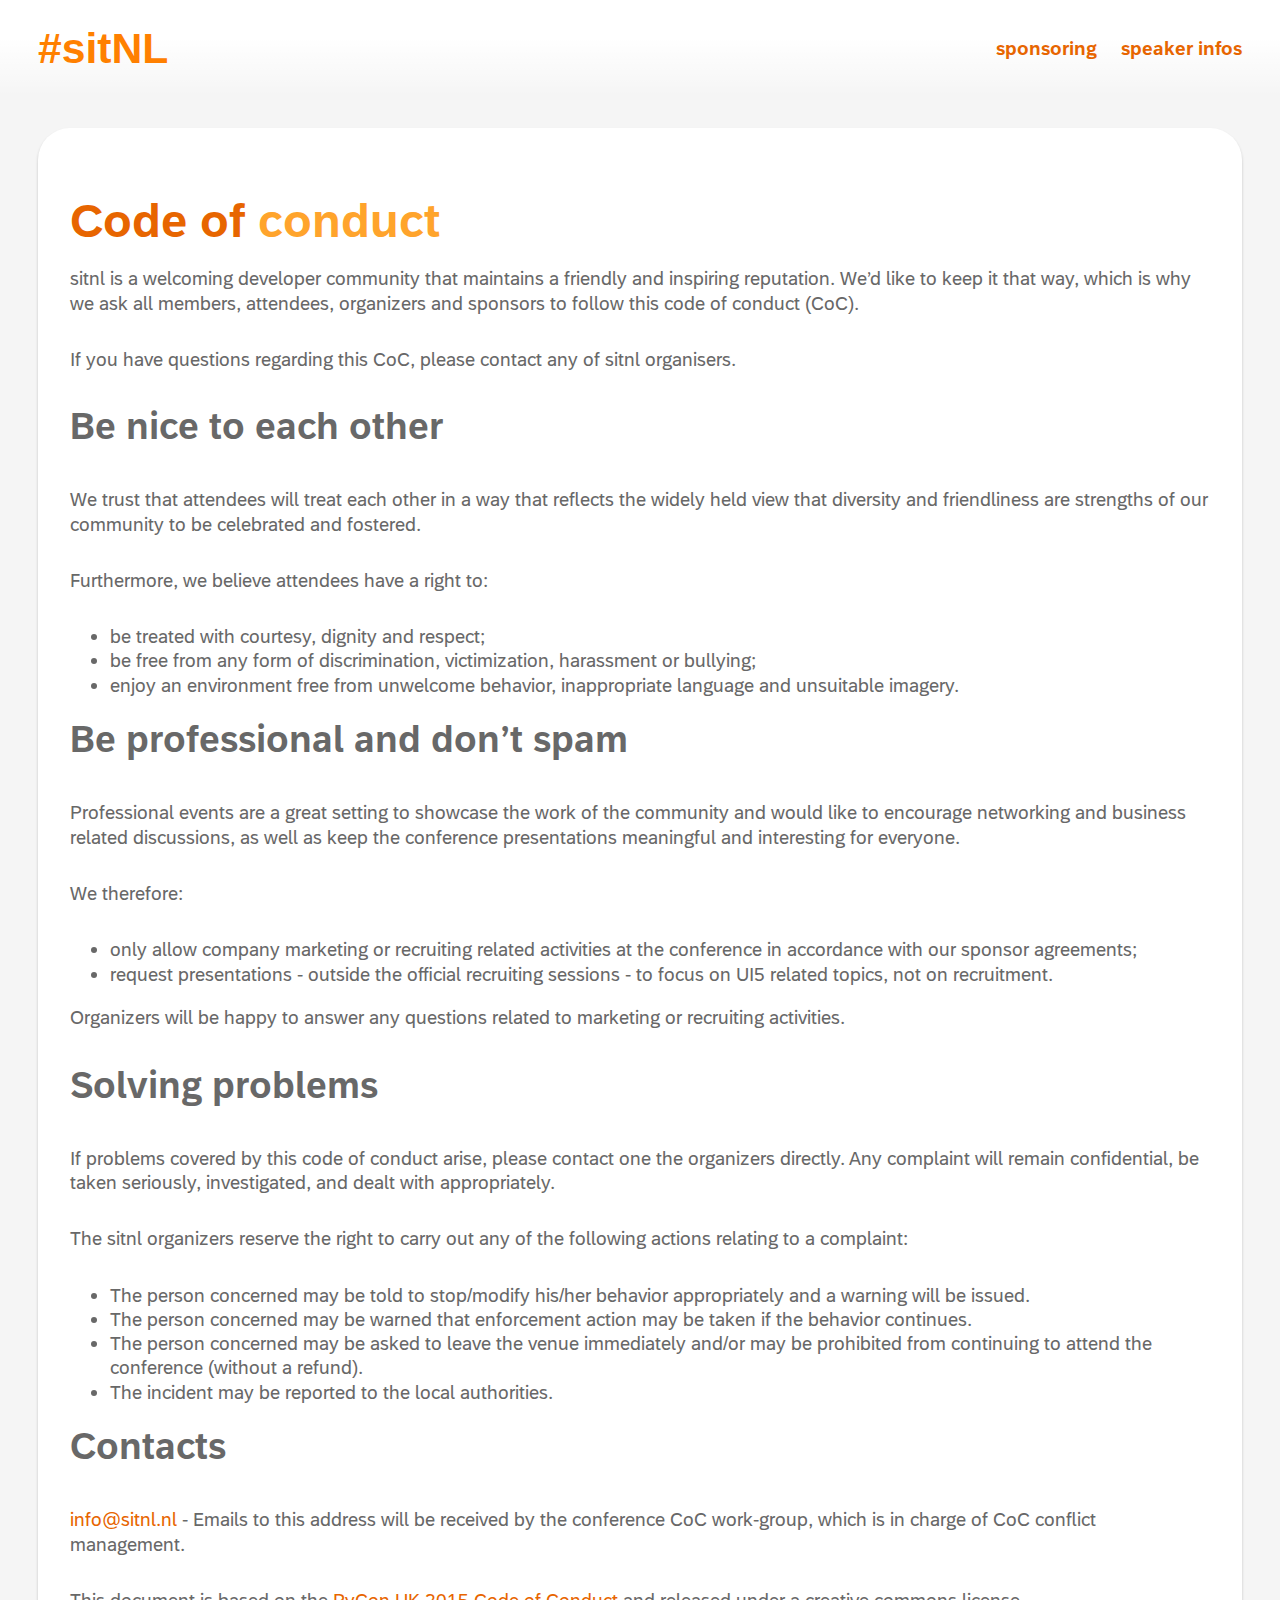
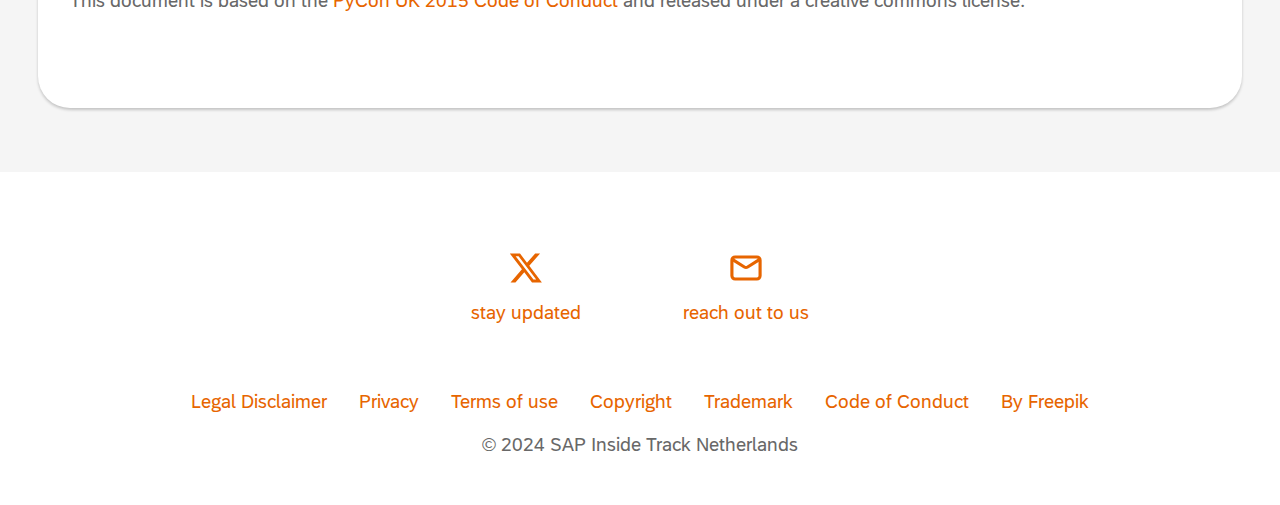
==== commit 433af08c: "Add X, remove Linkedin" ====
--- a/codeofconduct.html
+++ b/codeofconduct.html
@@ -137,11 +137,11 @@
 
       <ul class="sitnl-social-links">
         <li>
-          <a href="https://www.linkedin.com/company/openui5/" target="_blank" hreflang="en" rel="noopener noreferrer">
-            <svg class="icon" aria-hidden="true">
-              <use xlink:href="images/icons/sprite.svg#linkedin"></use>
+          <a href="https://x.com/search?q=%23sitNL" target="_blank" hreflang="en" rel="noopener noreferrer">
+            <svg class="icon twitter" aria-hidden="true">
+              <use xlink:href="images/icons/sprite.svg#twitter"></use>
             </svg>
-            get connected
+            stay updated
           </a>
         </li>
 
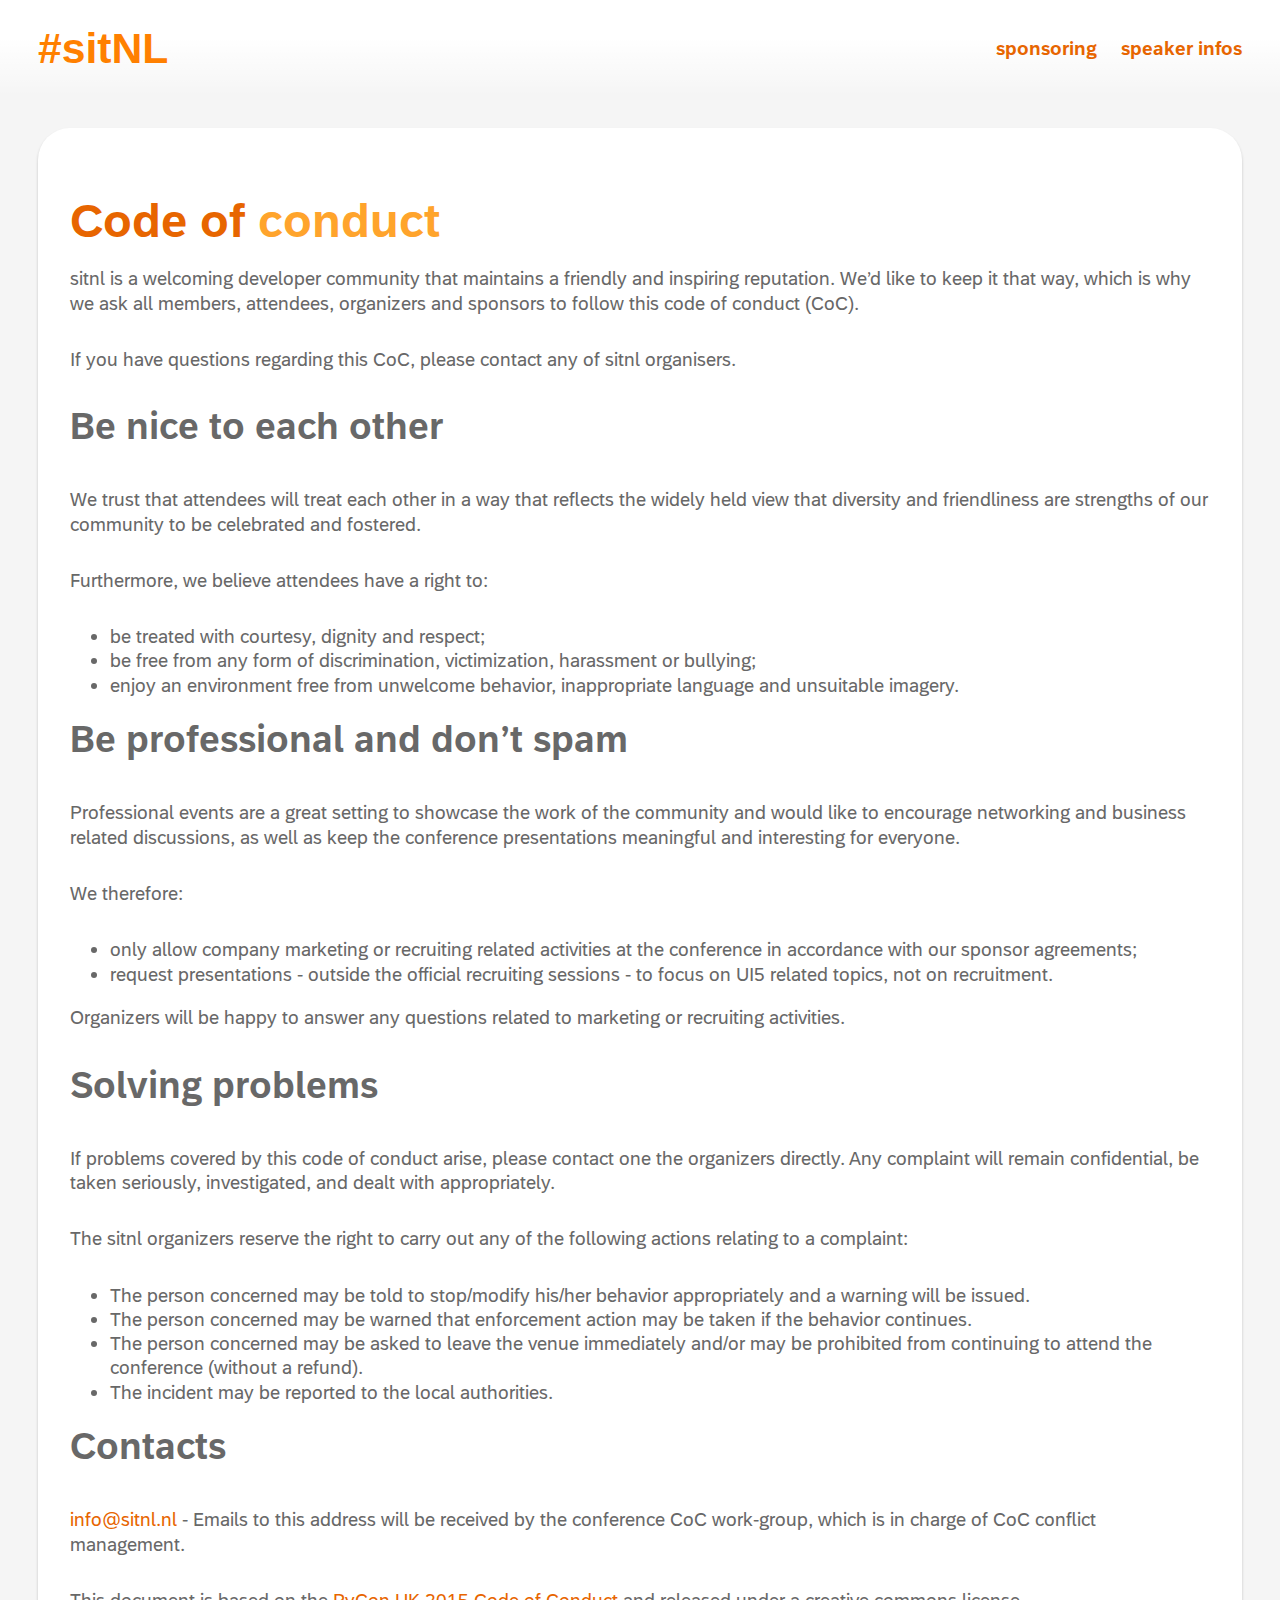
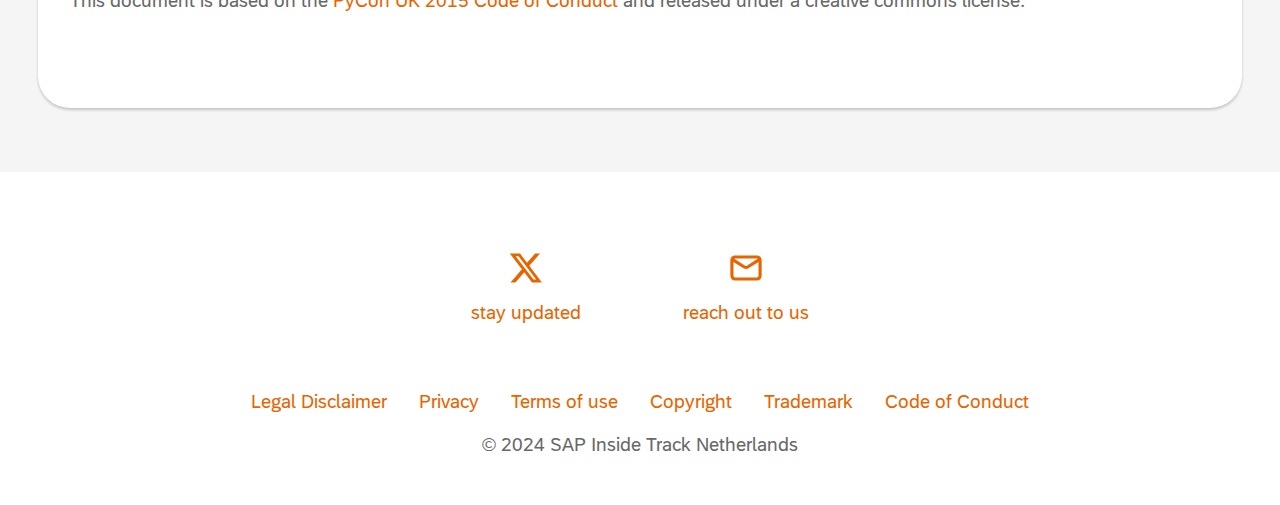
==== commit 59203dc1: "update sponsors" ====
--- a/codeofconduct.html
+++ b/codeofconduct.html
@@ -168,7 +168,6 @@
           <a href="https://www.sap.com/trademark" rel="noopener noreferrer" target="_blank"
             hreflang="en">Trademark</a>
           <a href="codeofconduct.html" rel="noopener noreferrer" target="_blank" hreflang="en">Code of Conduct</a>
-          <a href="credits.html" >By Freepik</a>
         </div>
         <p class="copyright">© 2024 SAP Inside Track Netherlands</p>
       </div>
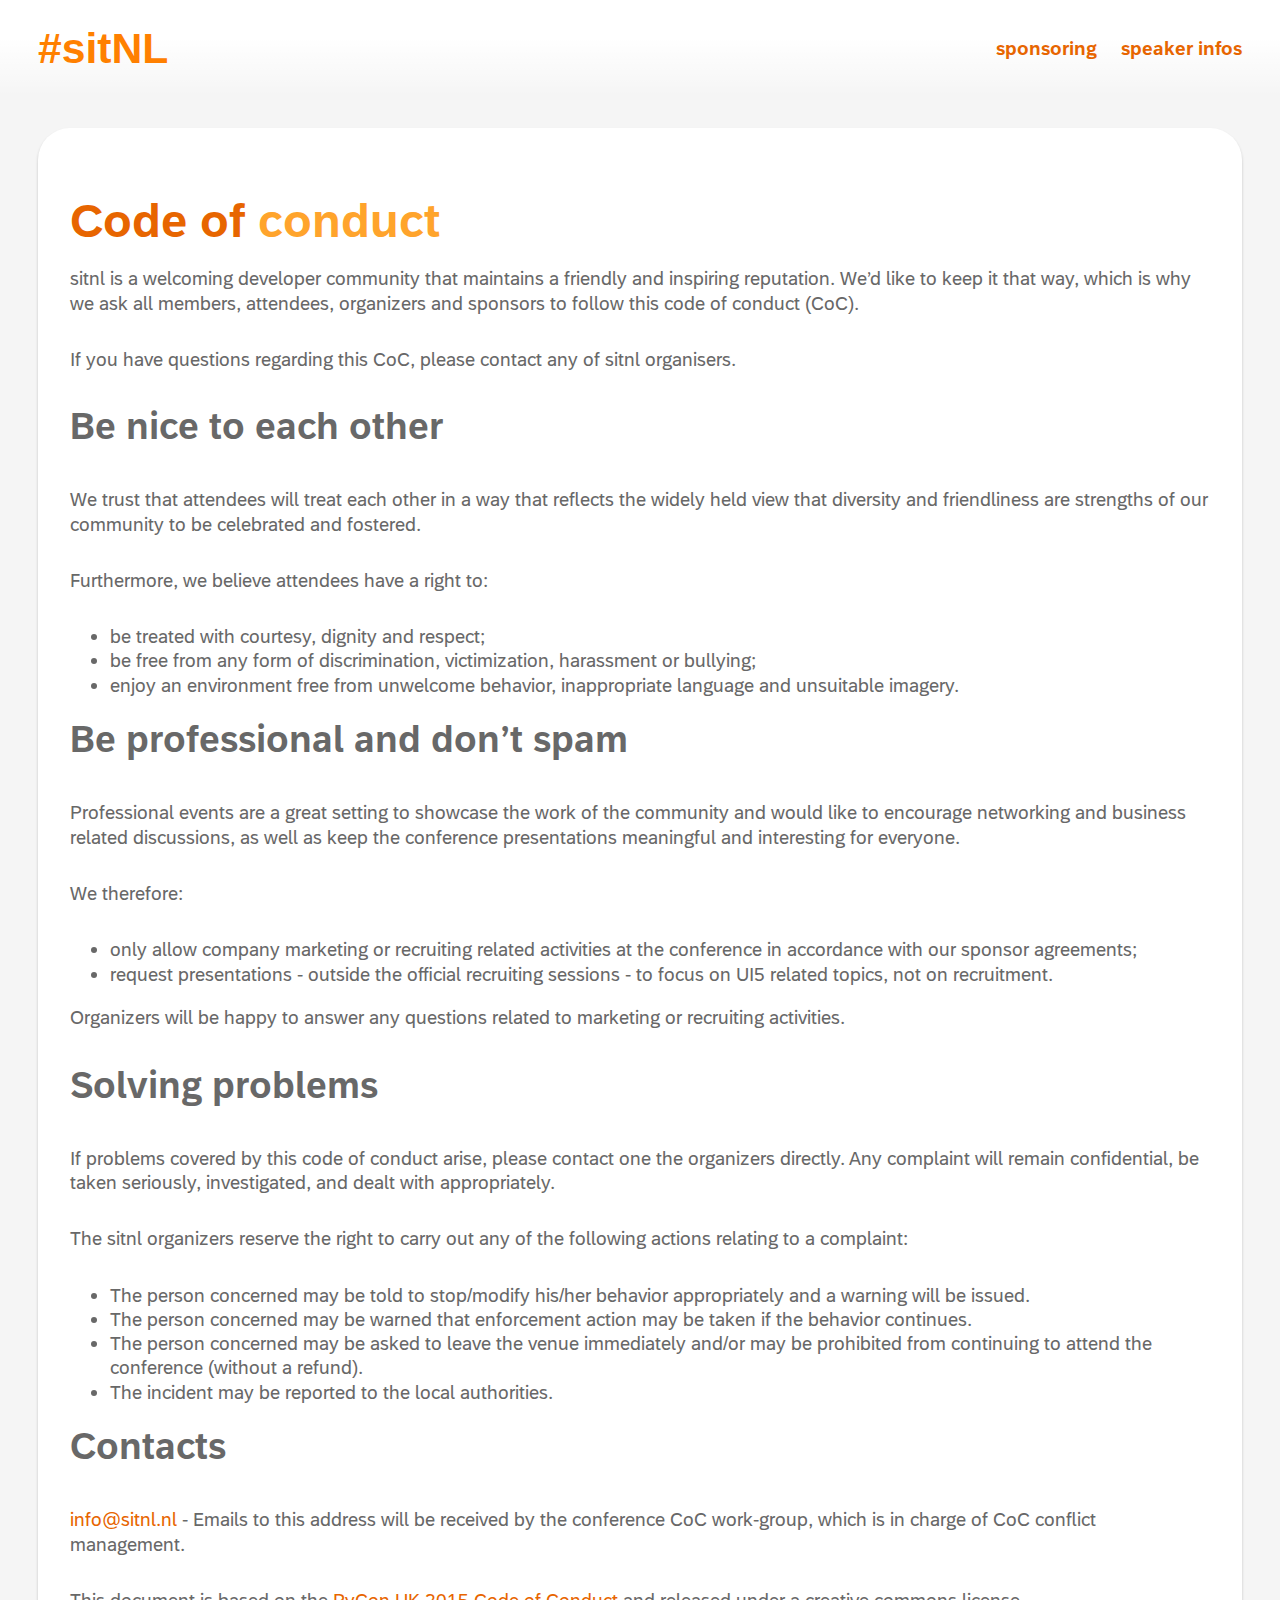
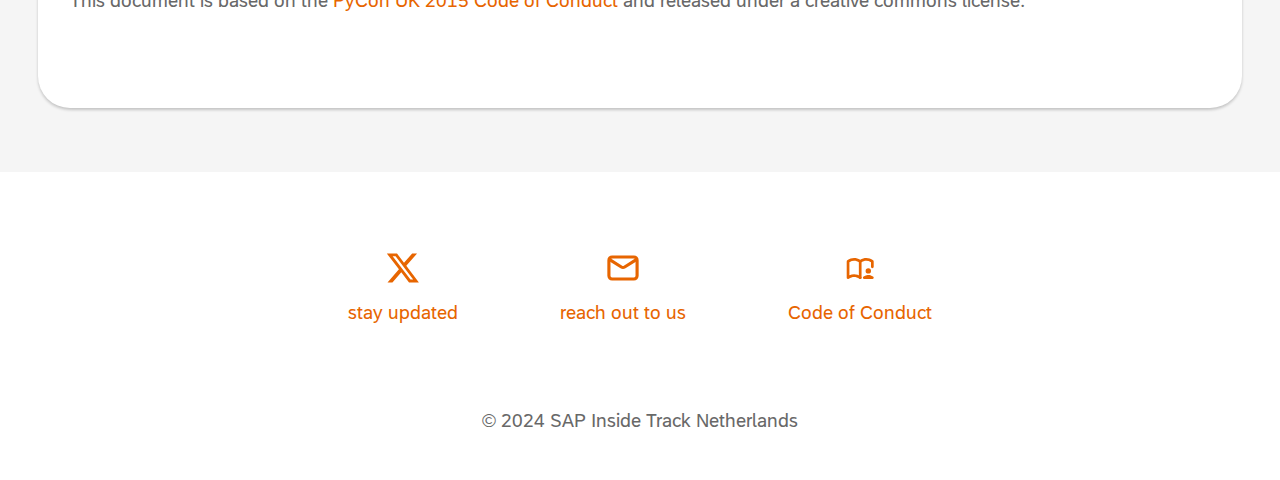
==== commit 2da05539: "New version of the site" ====
--- a/codeofconduct.html
+++ b/codeofconduct.html
@@ -134,7 +134,6 @@
 
   <footer>
     <div class="sitnl-wrap">
-
       <ul class="sitnl-social-links">
         <li>
           <a href="https://x.com/search?q=%23sitNL" target="_blank" hreflang="en" rel="noopener noreferrer">
@@ -144,35 +143,29 @@
             stay updated
           </a>
         </li>
-
         <li>
-          <a href="mailto:openui5@sap.com?subject=[sitnl 2024] Question" target="_blank" rel="noopener noreferrer">
+          <a href="mailto:info@sitnl.nl?subject=[sitnl 2024] Question" target="_blank" rel="noopener noreferrer">
             <svg class="icon" aria-hidden="true">
               <use xlink:href="images/icons/sprite.svg#mail"></use>
             </svg>
             reach out to us
           </a>
         </li>
+        <li>
+          <a href="codeofconduct.html" rel="noopener noreferrer">
+            <svg class="icon" aria-hidden="true">
+              <use xlink:href="images/icons/sprite.svg#book"></use>
+            </svg>
+            Code of Conduct
+          </a>
+        </li>
       </ul>
-
       <div class="sitnl-footer-container">
-        <div class="sitnl-links-container">
-          <a href="https://www.sap.com/impressum" rel="noopener noreferrer" target="_blank"
-            hreflang="en">Legal Disclaimer</a>
-          <a href="https://docs.github.com/en/site-policy/privacy-policies/github-general-privacy-statement" rel="noopener noreferrer" target="_blank"
-            hreflang="en" title="This site is hosted by GitHub Pages. Please see the GitHub Privacy Statement for any information how GitHub processes your personal data.">Privacy</a>
-          <a href="https://www.sap.com/terms-of-use" rel="noopener noreferrer" target="_blank"
-            hreflang="en">Terms of use</a>
-          <a href="https://www.sap.com/copyright" rel="noopener noreferrer" target="_blank"
-            hreflang="en">Copyright</a>
-          <a href="https://www.sap.com/trademark" rel="noopener noreferrer" target="_blank"
-            hreflang="en">Trademark</a>
-          <a href="codeofconduct.html" rel="noopener noreferrer" target="_blank" hreflang="en">Code of Conduct</a>
-        </div>
         <p class="copyright">© 2024 SAP Inside Track Netherlands</p>
       </div>
     </div>
   </footer>
+
 </body>
 
 </html>--- a/css/common.css
+++ b/css/common.css
@@ -1115,19 +1115,30 @@
   fill: #000;
 }
 
-#jssoft {
-  --js-color-1: #878887;
-  --js-color-2: #333366;
-}
-
 #neptune {
   --neptune-color-0: #38102a;
   --neptune-color-1: #ff9e33;
 }
 
-#integrtr {
-  --integrtr-color-1: #424241;
-  --integrtr-color-2: #000;
+#emixa {
+  --emixa-color: #000;
+}
+
+#expertum {
+  --expertum-color: #000;
+}
+
+#innov8ion {
+  --innov8ion-color: #000;
+}
+
+#comweg {
+  --comweg-color-0: #2D0448;
+  --comweg-color-1: #DB0EB7;
+  --comweg-color-2: #01012C;
+  --comweg-color-3: #84097F;
+  --comweg-color-4: #580664;
+  --comweg-color-5: #AF0B9B;
 }
 
 /* ---------------------------- Site Footer ----------------------------  */
@@ -1203,21 +1214,32 @@
     fill: var(--logo-color);
   }
 
-  #jssoft {
-    --js-color-1: var(--logo-color);
-    --js-color-2: var(--logo-color);
-  }
-
   #neptune {
     --neptune-color-0: #fff;
     --neptune-color-1: #ff9e33;
   }
 
-  #integrtr {
-    --integrtr-color-1: #fff;
-    --integrtr-color-2: #fff;
-  }
-
+  #emixa {
+    --emixa-color: #fff;
+  }
+
+  #expertum {
+    --expertum-color: #fff;
+  }
+
+  #innov8ion {
+    --innov8ion-color: #33CC66;
+  }
+
+  #comweg {
+    --comweg-color-0: #fff;
+    --comweg-color-1: #fff;
+    --comweg-color-2: #fff;
+    --comweg-color-3: #fff;
+    --comweg-color-4: #fff;
+    --comweg-color-5: #fff;
+  }
+  
   .sitnl-site-head {
     background-image: linear-gradient(to bottom, rgba(50, 50, 50, 1), rgba(255,255,255,.0))
   }
